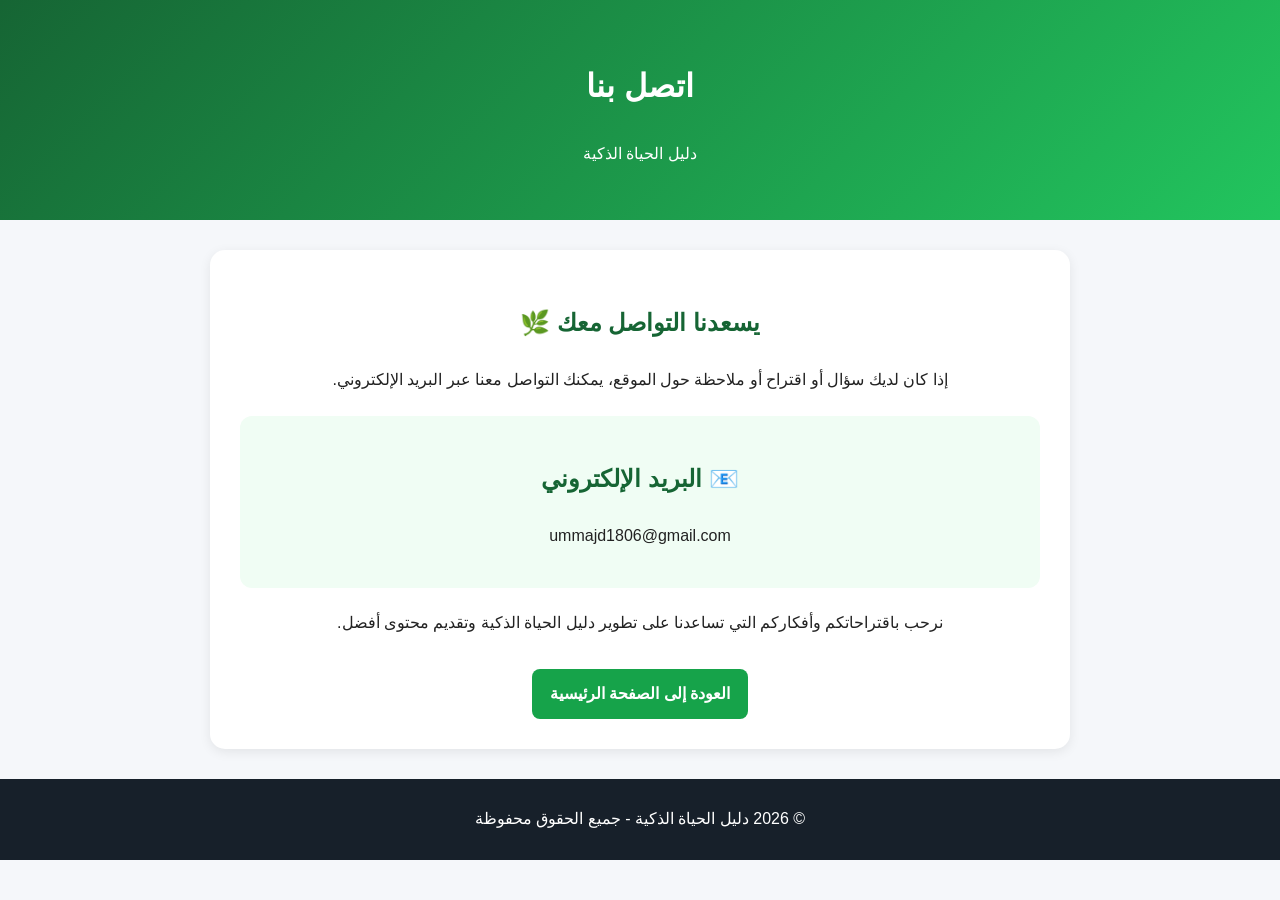
==== contact.html @ 6bc2dd2c "Add contact page" ====
<!DOCTYPE html>
<html lang="ar" dir="rtl">
<head>
  <meta charset="UTF-8">
  <meta name="viewport" content="width=device-width, initial-scale=1.0">
  <title>اتصل بنا - دليل الحياة الذكية</title>
  <style>
    body {
      margin: 0;
      font-family: Arial, Tahoma, sans-serif;
      background: #f5f7fa;
      color: #222;
      line-height: 1.9;
    }

    header {
      background: linear-gradient(135deg, #166534, #22c55e);
      color: white;
      text-align: center;
      padding: 35px 20px;
    }

    main {
      max-width: 800px;
      margin: 30px auto;
      padding: 30px;
      background: white;
      border-radius: 15px;
      box-shadow: 0 3px 12px rgba(0,0,0,.08);
      text-align: center;
    }

    h2 {
      color: #166534;
    }

    .contact-box {
      background: #f0fdf4;
      padding: 20px;
      border-radius: 12px;
      margin: 20px 0;
    }

    a {
      color: #166534;
      font-weight: bold;
      text-decoration: none;
    }

    .home {
      display: inline-block;
      background: #16a34a;
      color: white;
      padding: 10px 18px;
      border-radius: 8px;
      margin-top: 15px;
    }

    footer {
      text-align: center;
      margin-top: 30px;
      padding: 25px;
      background: #17202a;
      color: white;
    }
  </style>
</head>

<body>

<header>
  <h1>اتصل بنا</h1>
  <p>دليل الحياة الذكية</p>
</header>

<main>
  <h2>يسعدنا التواصل معك 🌿</h2>

  <p>
    إذا كان لديك سؤال أو اقتراح أو ملاحظة حول الموقع،
    يمكنك التواصل معنا عبر البريد الإلكتروني.
  </p>

  <div class="contact-box">
    <h2>📧 البريد الإلكتروني</h2>
    <p>
      <ummajd1806@gmail.com="mailto:">ummajd1806@gmail.com</a>
    </p>
  </div>

  <p>
    نرحب باقتراحاتكم وأفكاركم التي تساعدنا على تطوير
    دليل الحياة الذكية وتقديم محتوى أفضل.
  </p>

  <a class="home" href="index.html">العودة إلى الصفحة الرئيسية</a>
</main>

<footer>
  © 2026 دليل الحياة الذكية - جميع الحقوق محفوظة
</footer>

</body>
</html>
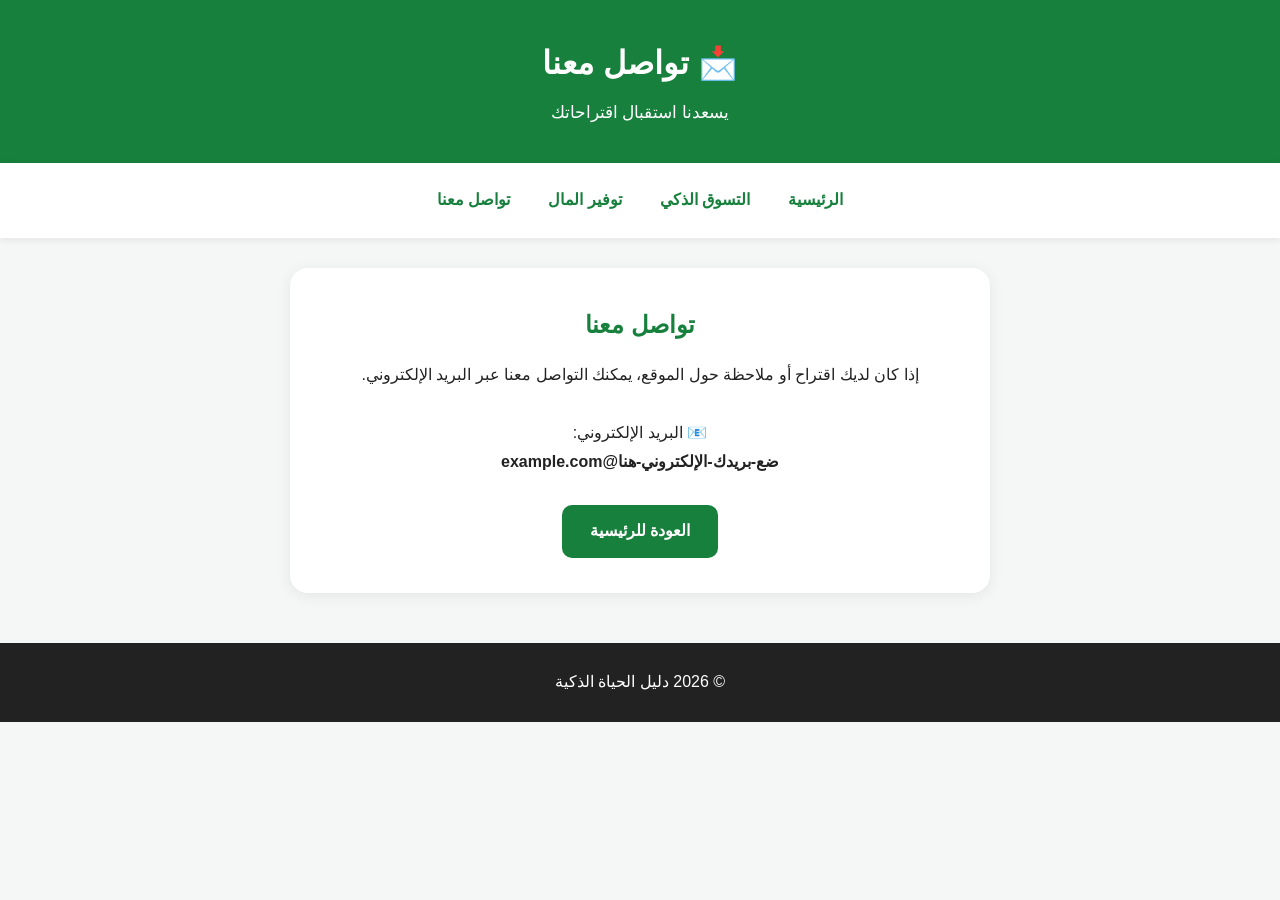
==== commit d9b87d62: "Update contact.html" ====
--- a/contact.html
+++ b/contact.html
@@ -1,103 +1,62 @@
+
 <!DOCTYPE html>
 <html lang="ar" dir="rtl">
 <head>
-  <meta charset="UTF-8">
-  <meta name="viewport" content="width=device-width, initial-scale=1.0">
-  <title>اتصل بنا - دليل الحياة الذكية</title>
-  <style>
-    body {
-      margin: 0;
-      font-family: Arial, Tahoma, sans-serif;
-      background: #f5f7fa;
-      color: #222;
-      line-height: 1.9;
-    }
-
-    header {
-      background: linear-gradient(135deg, #166534, #22c55e);
-      color: white;
-      text-align: center;
-      padding: 35px 20px;
-    }
-
-    main {
-      max-width: 800px;
-      margin: 30px auto;
-      padding: 30px;
-      background: white;
-      border-radius: 15px;
-      box-shadow: 0 3px 12px rgba(0,0,0,.08);
-      text-align: center;
-    }
-
-    h2 {
-      color: #166534;
-    }
-
-    .contact-box {
-      background: #f0fdf4;
-      padding: 20px;
-      border-radius: 12px;
-      margin: 20px 0;
-    }
-
-    a {
-      color: #166534;
-      font-weight: bold;
-      text-decoration: none;
-    }
-
-    .home {
-      display: inline-block;
-      background: #16a34a;
-      color: white;
-      padding: 10px 18px;
-      border-radius: 8px;
-      margin-top: 15px;
-    }
-
-    footer {
-      text-align: center;
-      margin-top: 30px;
-      padding: 25px;
-      background: #17202a;
-      color: white;
-    }
-  </style>
+    <meta charset="UTF-8">
+    <meta name="viewport" content="width=device-width, initial-scale=1.0">
+    <title>تواصل معنا - دليل الحياة الذكية</title>
+    <link rel="stylesheet" href="style.css">
 </head>
 
 <body>
 
 <header>
-  <h1>اتصل بنا</h1>
-  <p>دليل الحياة الذكية</p>
+    <div class="container">
+        <h1>📩 تواصل معنا</h1>
+        <p>يسعدنا استقبال اقتراحاتك</p>
+    </div>
 </header>
 
-<main>
-  <h2>يسعدنا التواصل معك 🌿</h2>
+<nav>
+    <div class="container nav-links">
+        <a href="index.html">الرئيسية</a>
+        <a href="smart-shopping.html">التسوق الذكي</a>
+        <a href="save-money.html">توفير المال</a>
+        <a href="contact.html">تواصل معنا</a>
+    </div>
+</nav>
 
-  <p>
-    إذا كان لديك سؤال أو اقتراح أو ملاحظة حول الموقع،
-    يمكنك التواصل معنا عبر البريد الإلكتروني.
-  </p>
+<main class="container">
 
-  <div class="contact-box">
-    <h2>📧 البريد الإلكتروني</h2>
+<section class="contact-box">
+
+    <h2>تواصل معنا</h2>
+
     <p>
-      <ummajd1806@gmail.com="mailto:">ummajd1806@gmail.com</a>
+        إذا كان لديك اقتراح أو ملاحظة حول الموقع،
+        يمكنك التواصل معنا عبر البريد الإلكتروني.
     </p>
-  </div>
 
-  <p>
-    نرحب باقتراحاتكم وأفكاركم التي تساعدنا على تطوير
-    دليل الحياة الذكية وتقديم محتوى أفضل.
-  </p>
+    <br>
 
-  <a class="home" href="index.html">العودة إلى الصفحة الرئيسية</a>
+    <p>
+        📧 البريد الإلكتروني:
+    </p>
+
+    <p>
+        <strong>ضع-بريدك-الإلكتروني-هنا@example.com</strong>
+    </p>
+
+    <br>
+
+    <a class="button" href="index.html">العودة للرئيسية</a>
+
+</section>
+
 </main>
 
 <footer>
-  © 2026 دليل الحياة الذكية - جميع الحقوق محفوظة
+    <p>© 2026 دليل الحياة الذكية</p>
 </footer>
 
 </body>
--- a/style.css
+++ b/style.css
@@ -0,0 +1,243 @@
+
+* {
+    box-sizing: border-box;
+    margin: 0;
+    padding: 0;
+}
+
+body {
+    font-family: Arial, Tahoma, sans-serif;
+    background: #f5f7f6;
+    color: #222;
+    line-height: 1.8;
+}
+
+.container {
+    width: 90%;
+    max-width: 1100px;
+    margin: auto;
+}
+
+/* Header */
+
+header {
+    background: #16803c;
+    color: white;
+    text-align: center;
+    padding: 35px 15px;
+}
+
+header h1 {
+    font-size: 32px;
+    margin-bottom: 5px;
+}
+
+header p {
+    font-size: 17px;
+}
+
+/* Navigation */
+
+nav {
+    background: white;
+    box-shadow: 0 2px 8px rgba(0,0,0,0.08);
+}
+
+.nav-links {
+    display: flex;
+    justify-content: center;
+    flex-wrap: wrap;
+    gap: 10px;
+    padding: 15px;
+}
+
+.nav-links a {
+    color: #16803c;
+    text-decoration: none;
+    font-weight: bold;
+    padding: 8px 14px;
+    border-radius: 8px;
+}
+
+.nav-links a:hover {
+    background: #e8f5ed;
+}
+
+/* Hero */
+
+.hero {
+    background: white;
+    text-align: center;
+    padding: 55px 25px;
+    margin-top: 30px;
+    border-radius: 18px;
+    box-shadow: 0 3px 15px rgba(0,0,0,0.07);
+}
+
+.hero h2 {
+    color: #16803c;
+    font-size: 29px;
+    margin-bottom: 15px;
+}
+
+.hero p {
+    color: #555;
+    max-width: 700px;
+    margin: 0 auto 25px;
+}
+
+.button {
+    display: inline-block;
+    background: #16803c;
+    color: white;
+    text-decoration: none;
+    padding: 12px 28px;
+    border-radius: 10px;
+    font-weight: bold;
+}
+
+.button:hover {
+    background: #0f642f;
+}
+
+/* Sections */
+
+.section-title {
+    text-align: center;
+    color: #16803c;
+    margin: 45px 0 25px;
+}
+
+.cards {
+    display: grid;
+    grid-template-columns: repeat(3, 1fr);
+    gap: 20px;
+    margin-bottom: 50px;
+}
+
+.card {
+    background: white;
+    padding: 28px 20px;
+    text-align: center;
+    border-radius: 15px;
+    box-shadow: 0 3px 12px rgba(0,0,0,0.07);
+}
+
+.card .icon {
+    font-size: 45px;
+    margin-bottom: 10px;
+}
+
+.card h3 {
+    color: #16803c;
+    margin-bottom: 10px;
+}
+
+.card p {
+    color: #666;
+    margin-bottom: 15px;
+}
+
+.card a {
+    color: #16803c;
+    text-decoration: none;
+    font-weight: bold;
+}
+
+/* Article */
+
+.article {
+    background: white;
+    margin-top: 30px;
+    margin-bottom: 40px;
+    padding: 35px;
+    border-radius: 18px;
+    box-shadow: 0 3px 15px rgba(0,0,0,0.07);
+}
+
+.article h2 {
+    color: #16803c;
+    margin-bottom: 20px;
+}
+
+.article h3 {
+    color: #16803c;
+    margin-top: 25px;
+    margin-bottom: 8px;
+}
+
+.article p {
+    color: #555;
+    margin-bottom: 15px;
+}
+
+.article ul {
+    padding-right: 25px;
+    margin-bottom: 20px;
+}
+
+.article li {
+    margin-bottom: 8px;
+}
+
+/* Contact */
+
+.contact-box {
+    background: white;
+    margin: 30px auto 50px;
+    padding: 35px;
+    max-width: 700px;
+    border-radius: 18px;
+    box-shadow: 0 3px 15px rgba(0,0,0,0.07);
+    text-align: center;
+}
+
+.contact-box h2 {
+    color: #16803c;
+    margin-bottom: 15px;
+}
+
+/* Footer */
+
+footer {
+    background: #222;
+    color: white;
+    text-align: center;
+    padding: 25px;
+}
+
+footer a {
+    color: white;
+    text-decoration: none;
+    margin: 0 8px;
+}
+
+/* Mobile */
+
+@media (max-width: 700px) {
+
+    header h1 {
+        font-size: 25px;
+    }
+
+    .cards {
+        grid-template-columns: 1fr;
+    }
+
+    .hero {
+        padding: 35px 20px;
+    }
+
+    .hero h2 {
+        font-size: 23px;
+    }
+
+    .article {
+        padding: 25px 18px;
+    }
+
+    .nav-links {
+        flex-direction: column;
+        text-align: center;
+    }
+}
